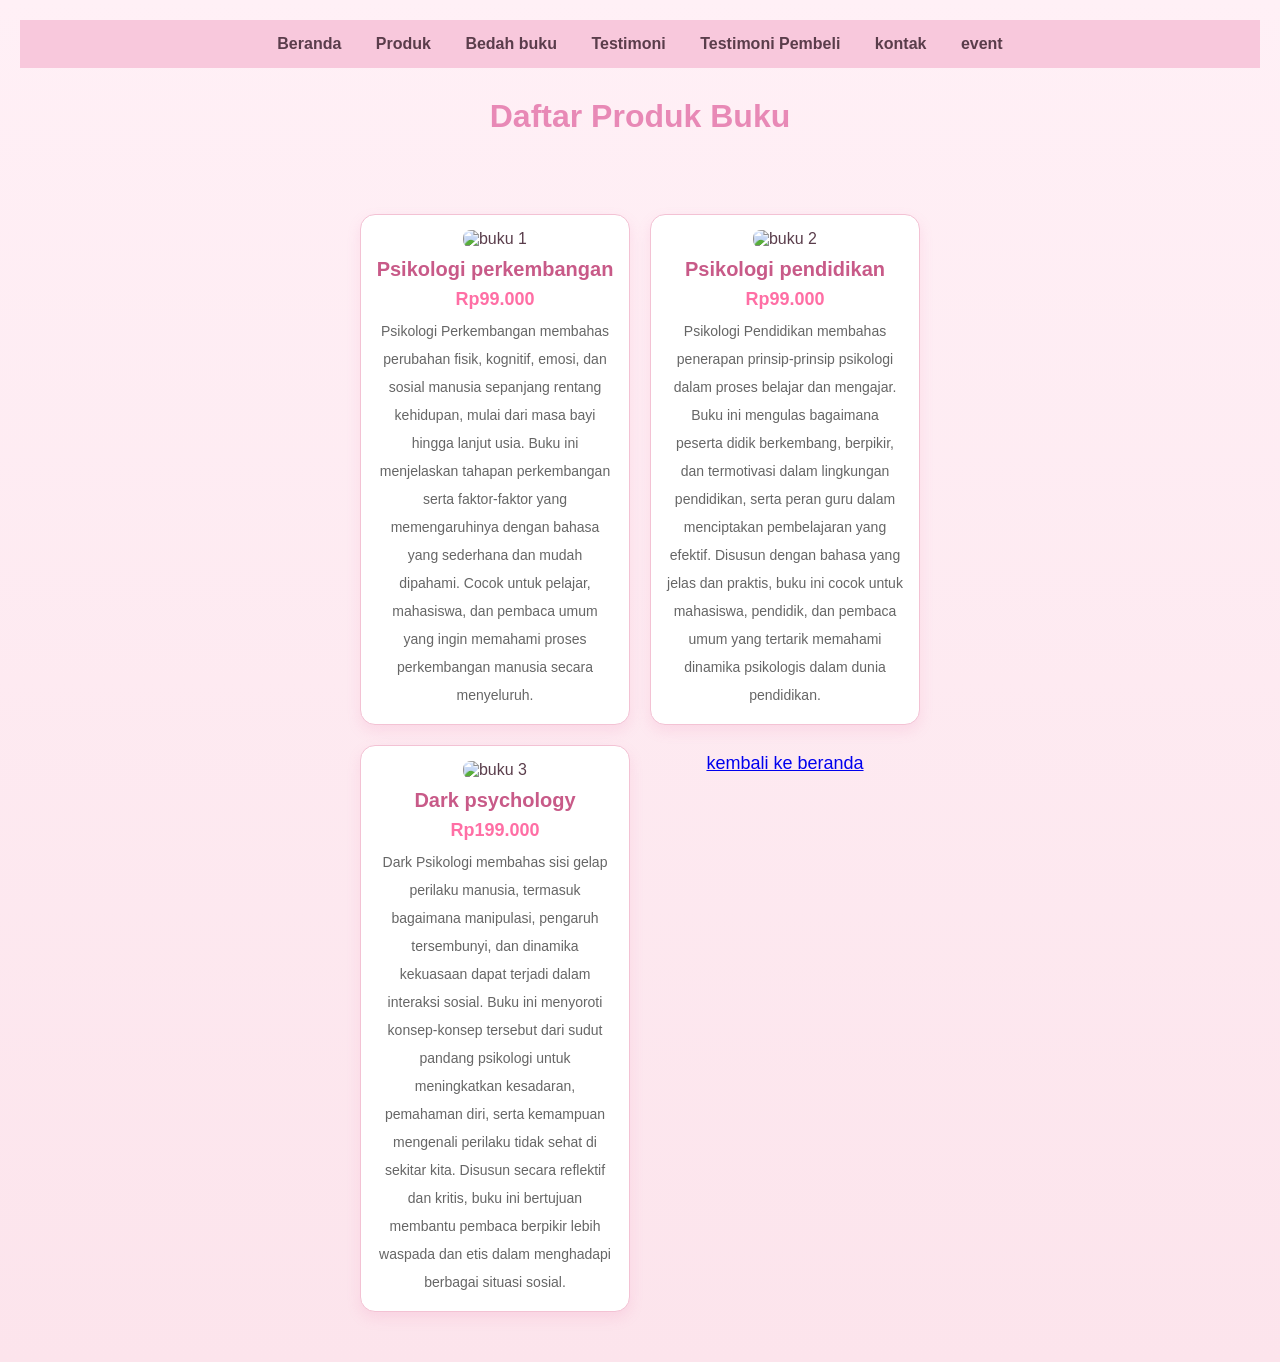
==== produk.html @ 4ed0617c "Add files via upload" ====
<!DOCTYPE html>
<html lang="id">
    <head>
        <meta charset="UTF-8">
        <meta name="viewport" content="widht=device-widht, initial-scale=1.0">
        <title>Profil Usaha Buku</title>
    <link rel="stylesheet" href="style.css"/>
</head>
<body>
  <nav>
    <a href="index.html">Beranda</a>
    <a href="produk.html">Produk</a>
    <a href="bedah-buku.html">Bedah buku</a>
    <a href="testimoni.html">Testimoni</a>
    <a href="tampil-testimoni.html">Testimoni Pembeli</a>
    <a href="kontak.html">kontak</a>
    <a href="event.html">event</a>
  </nav>
  <h1>Daftar Produk Buku</h1>
  <section class="daftar-produk">
  <div class="produk">
    <img src="images/psikologi perkembangan.jpg" alt="buku 1" />
    <h2>Psikologi perkembangan</h2>
    <p class="harga">Rp99.000</p>
    <p class="deskripsi">Psikologi Perkembangan membahas perubahan fisik, kognitif, emosi, dan sosial manusia sepanjang rentang kehidupan, mulai dari masa bayi hingga lanjut usia. Buku ini menjelaskan tahapan perkembangan serta faktor-faktor yang memengaruhinya dengan bahasa yang sederhana dan mudah dipahami. Cocok untuk pelajar, mahasiswa, dan pembaca umum yang ingin memahami proses perkembangan manusia secara menyeluruh.</p>
    </div>
  <div class="produk">
    <img src="images/psikologi pendidikan.jfif" alt="buku 2" />
    <h2>Psikologi pendidikan</h2>
    <p class="harga">Rp99.000</p>
    <p class="deskripsi">Psikologi Pendidikan membahas penerapan prinsip-prinsip psikologi dalam proses belajar dan mengajar. Buku ini mengulas bagaimana peserta didik berkembang, berpikir, dan termotivasi dalam lingkungan pendidikan, serta peran guru dalam menciptakan pembelajaran yang efektif. Disusun dengan bahasa yang jelas dan praktis, buku ini cocok untuk mahasiswa, pendidik, dan pembaca umum yang tertarik memahami dinamika psikologis dalam dunia pendidikan.</p>
  </div>
  <div class="produk">
    <img src="images/dark psikologi.jfif" alt="buku 3" />
    <h2>Dark psychology</h2>
    <p class="harga">Rp199.000</p>
    <p class="deskripsi">Dark Psikologi membahas sisi gelap perilaku manusia, termasuk bagaimana manipulasi, pengaruh tersembunyi, dan dinamika kekuasaan dapat terjadi dalam interaksi sosial. Buku ini menyoroti konsep-konsep tersebut dari sudut pandang psikologi untuk meningkatkan kesadaran, pemahaman diri, serta kemampuan mengenali perilaku tidak sehat di sekitar kita. Disusun secara reflektif dan kritis, buku ini bertujuan membantu pembaca berpikir lebih waspada dan etis dalam menghadapi berbagai situasi sosial.</p>
  </div>

  <p style="text-align: center;">
  <a href="index.html"> kembali ke beranda</a> </p>
  </section>
  </h1>
  </body>
  </html>
---- style.css ----
/* RESET */
* {
    margin: 0;
    padding: 0;
    box-sizing: border-box;
}

/* BODY */
body {
    background: linear-gradient(180deg, #fff0f6, #fce4ec);
    font-family: Arial, sans-serif;
    color: #5a3d4b;
    margin: 20px;
}

/* JUDUL */
h1 {
    color: #e889b6;
    text-align: center;
    line-height: 3;
}

h2 {
    color: #d46a92;
    font-family: 'Gill Sans', Calibri, sans-serif;
}

p {
    color: #444;
    font-size: 18px;
    line-height: 2;
}

/* GRID PRODUK */
.daftar-produk {
    display: grid;
    grid-template-columns: repeat(auto-fit, minmax(250px, 1fr));
    gap: 20px;
    padding: 20px;
}

/* CARD PRODUK */
.produk {
    background: #fff;
    border: 1px solid #f3c2d4;
    padding: 15px;
    border-radius: 15px;
    text-align: center;
    box-shadow: 0 6px 14px rgba(236, 112, 167, 0.15);
    transition: 0.3s;
}

.produk:hover {
    transform: translateY(-5px);
}

.produk img {
    width: 150px;
    border-radius: 8px;
    margin-bottom: 10px;
}

.produk h2 {
    font-size: 20px;
    color: #c85a88;
}

.produk h3 {
    font-size: 16px;
    color: #777;
}

.harga {
    font-weight: bold;
    color: #ff6fa5;
}

.deskripsi {
    font-size: 14px;
    color: #666;
}

/* ARTIKEL */
.artikel {
    max-width: 700px;
    margin: auto;
    padding: 20px;
    background: #fff;
    border-radius: 12px;
    box-shadow: 0 4px 12px rgba(0,0,0,0.08);
    line-height: 1.8;
}

.artikel .penulis {
    font-style: italic;
    color: #888;
    margin-bottom: 20px;
}

.artikel .sampul {
    width: 180px;
    float: right;
    margin: 0 0 20px 20px;
    border-radius: 8px;
}

.artikel blockquote {
    font-style: italic;
    padding: 15px;
    margin: 20px 0;
    border-left: 5px solid #f48fb1;
    background: #fff5f9;
    border-radius: 6px;
}

/* BUTTON */
.btn-kembali {
    display: inline-block;
    margin-top: 30px;
    padding: 10px 16px;
    background: #f48fb1;
    color: white;
    text-decoration: none;
    border-radius: 6px;
    transition: 0.3s;
}

.btn-kembali:hover {
    background: #ec6f9b;
}

/* FORM */
.formulir {
    max-width: 600px;
    margin: auto;
    padding: 25px;
    background: white;
    border-radius: 15px;
    box-shadow: 0 6px 16px rgba(236, 112, 167, 0.15);
}

form label {
    display: block;
    margin-top: 10px;
    font-weight: bold;
}

form input,
form select,
form textarea {
    width: 100%;
    padding: 10px;
    margin-top: 5px;
    margin-bottom: 15px;
    border-radius: 8px;
    border: 1px solid #f3c2d4;
}

form input:focus,
form textarea:focus {
    outline: none;
    border-color: #f48fb1;
}

/* BUTTON FORM */
form button {
    background: #f48fb1;
    color: white;
    padding: 12px 15px;
    border: none;
    border-radius: 8px;
    cursor: pointer;
    width: 100%;
    font-size: 16px;
    transition: 0.3s;
}

form button:hover {
    background: #ec6f9b;
}

/* Navbar */
nav {
    background-color: #f8c8dc; /* soft pink */
    padding: 15px;
    text-align: center;
}

nav a {
    color: #5a3d4b;
    text-decoration: none;
    margin: 0 15px;
    font-weight: bold;
}

nav a:hover {
    text-decoration: underline;
}

/* Header */
header {
    text-align: center;
    padding: 40px;
    background-color: #fff0f6;
}

header h1 {
    color: #5a3d4b;
    margin-bottom: 10px;
}

/* Section umum */
section {
    width: 80%;
    max-width: 600px;
    margin: 30px auto;
}

/* Form kontak */
.kontak {
    background: white;
    padding: 25px;
    border-radius: 12px;
    box-shadow: 0 4px 12px rgba(0,0,0,0.08);
}

.kontak h2 {
    margin-bottom: 20px;
    text-align: center;
    color: #d46a92;
}

input, textarea {
    width: 100%;
    padding: 10px;
    border-radius: 6px;
    border: 1px solid #f3c2d4;
}

/* Tombol */
button {
    width: 100%;
    padding: 12px;
    border: none;
    background-color: #f48fb1;
    color: white;
    font-size: 16px;
    border-radius: 6px;
    cursor: pointer;
}

button:hover {
    background-color: #ec6f9b;
}

/* Info kontak */
.info {
    text-align: center;
    line-height: 1.8;
    color: #5a3d4b;
}

/* Footer */
footer {
    text-align: center;
    padding: 20px;
    background-color: #f8c8dc;
    color: #5a3d4b;
    margin-top: 40px;
}
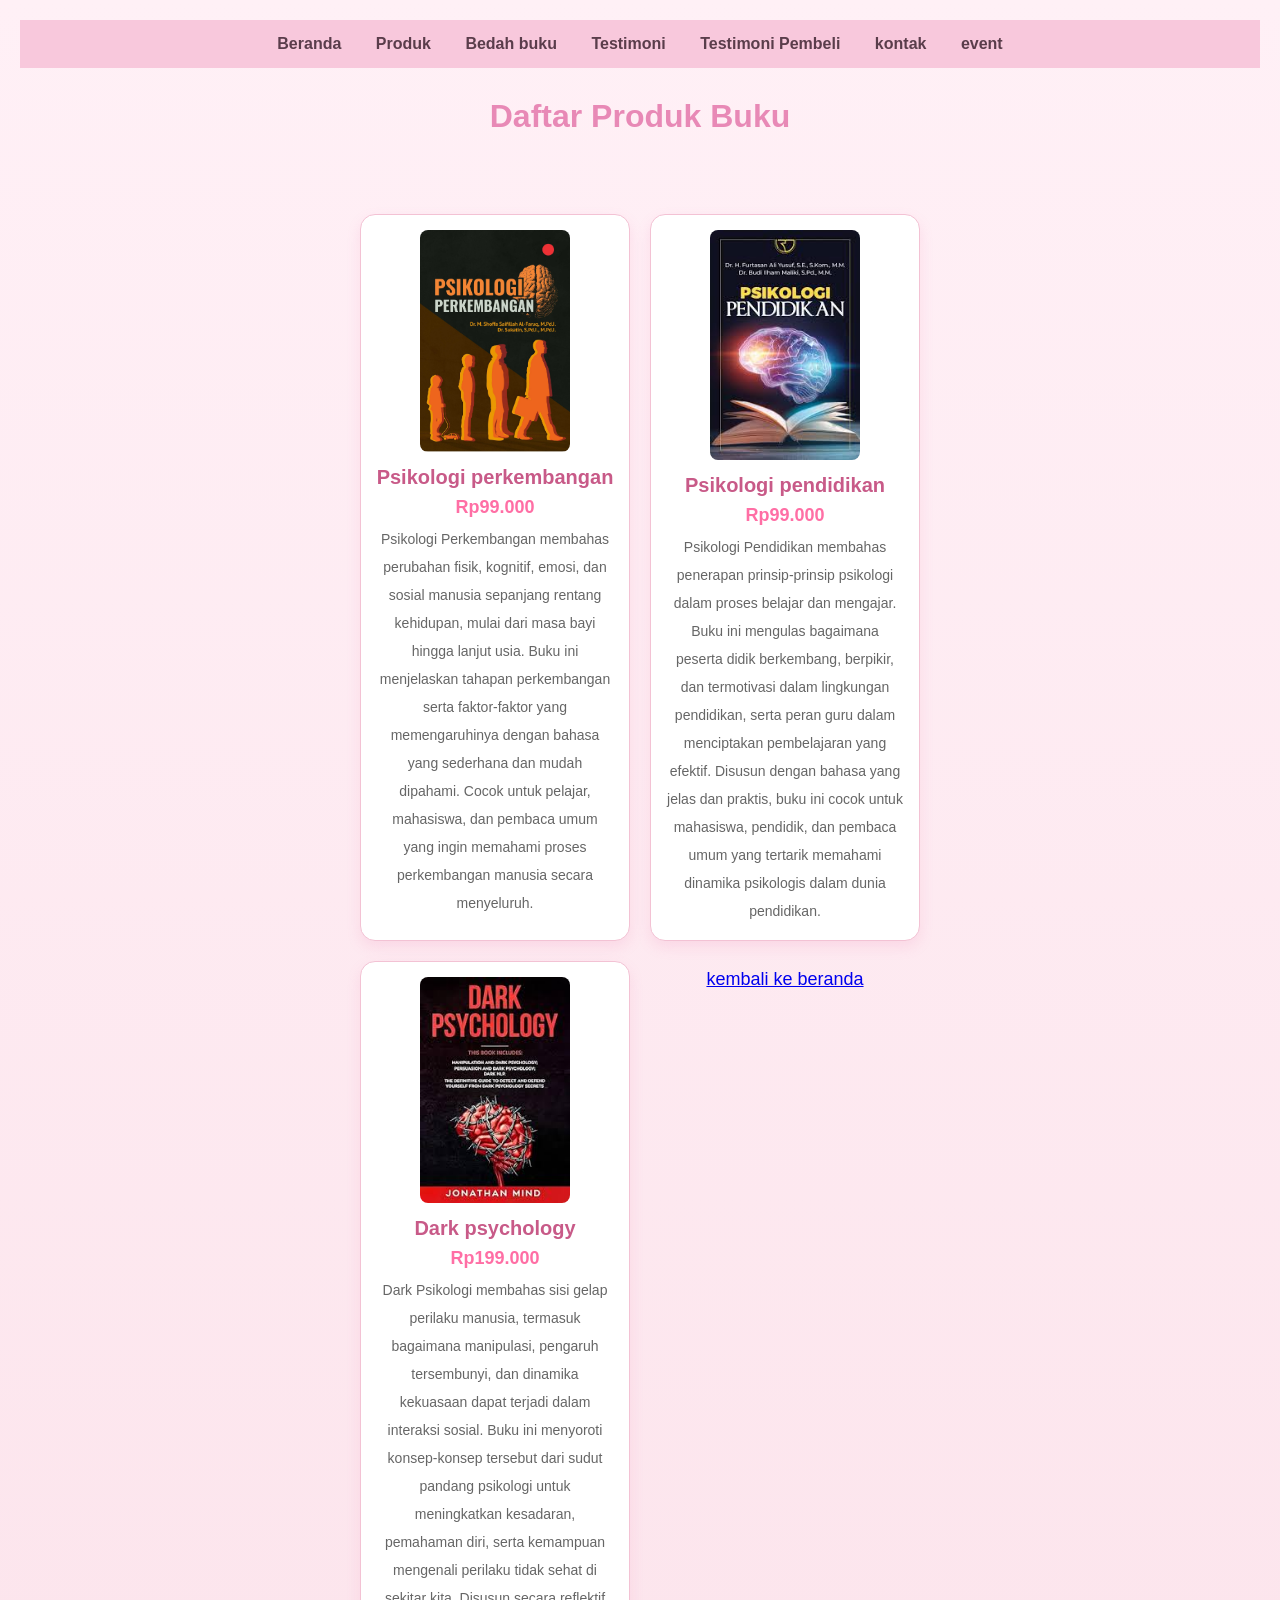
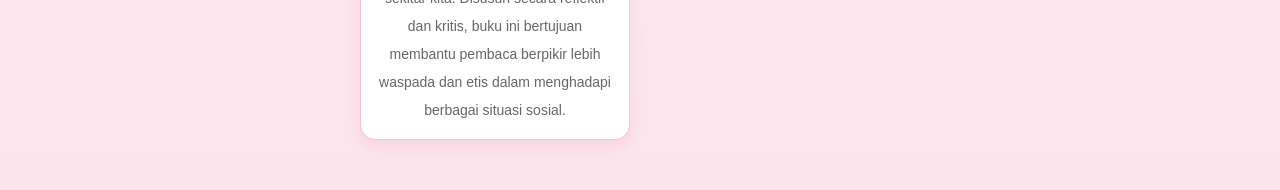
==== commit 842c2f60: "Add files via upload" ====
--- a/produk.html
+++ b/produk.html
@@ -19,19 +19,19 @@
   <h1>Daftar Produk Buku</h1>
   <section class="daftar-produk">
   <div class="produk">
-    <img src="images/psikologi perkembangan.jpg" alt="buku 1" />
+    <img src="psikologi perkembangan.jpg" alt="buku 1" />
     <h2>Psikologi perkembangan</h2>
     <p class="harga">Rp99.000</p>
     <p class="deskripsi">Psikologi Perkembangan membahas perubahan fisik, kognitif, emosi, dan sosial manusia sepanjang rentang kehidupan, mulai dari masa bayi hingga lanjut usia. Buku ini menjelaskan tahapan perkembangan serta faktor-faktor yang memengaruhinya dengan bahasa yang sederhana dan mudah dipahami. Cocok untuk pelajar, mahasiswa, dan pembaca umum yang ingin memahami proses perkembangan manusia secara menyeluruh.</p>
     </div>
   <div class="produk">
-    <img src="images/psikologi pendidikan.jfif" alt="buku 2" />
+    <img src="psikologi pendidikan.jfif" alt="buku 2" />
     <h2>Psikologi pendidikan</h2>
     <p class="harga">Rp99.000</p>
     <p class="deskripsi">Psikologi Pendidikan membahas penerapan prinsip-prinsip psikologi dalam proses belajar dan mengajar. Buku ini mengulas bagaimana peserta didik berkembang, berpikir, dan termotivasi dalam lingkungan pendidikan, serta peran guru dalam menciptakan pembelajaran yang efektif. Disusun dengan bahasa yang jelas dan praktis, buku ini cocok untuk mahasiswa, pendidik, dan pembaca umum yang tertarik memahami dinamika psikologis dalam dunia pendidikan.</p>
   </div>
   <div class="produk">
-    <img src="images/dark psikologi.jfif" alt="buku 3" />
+    <img src="dark psikologi.jfif" alt="buku 3" />
     <h2>Dark psychology</h2>
     <p class="harga">Rp199.000</p>
     <p class="deskripsi">Dark Psikologi membahas sisi gelap perilaku manusia, termasuk bagaimana manipulasi, pengaruh tersembunyi, dan dinamika kekuasaan dapat terjadi dalam interaksi sosial. Buku ini menyoroti konsep-konsep tersebut dari sudut pandang psikologi untuk meningkatkan kesadaran, pemahaman diri, serta kemampuan mengenali perilaku tidak sehat di sekitar kita. Disusun secara reflektif dan kritis, buku ini bertujuan membantu pembaca berpikir lebih waspada dan etis dalam menghadapi berbagai situasi sosial.</p>
